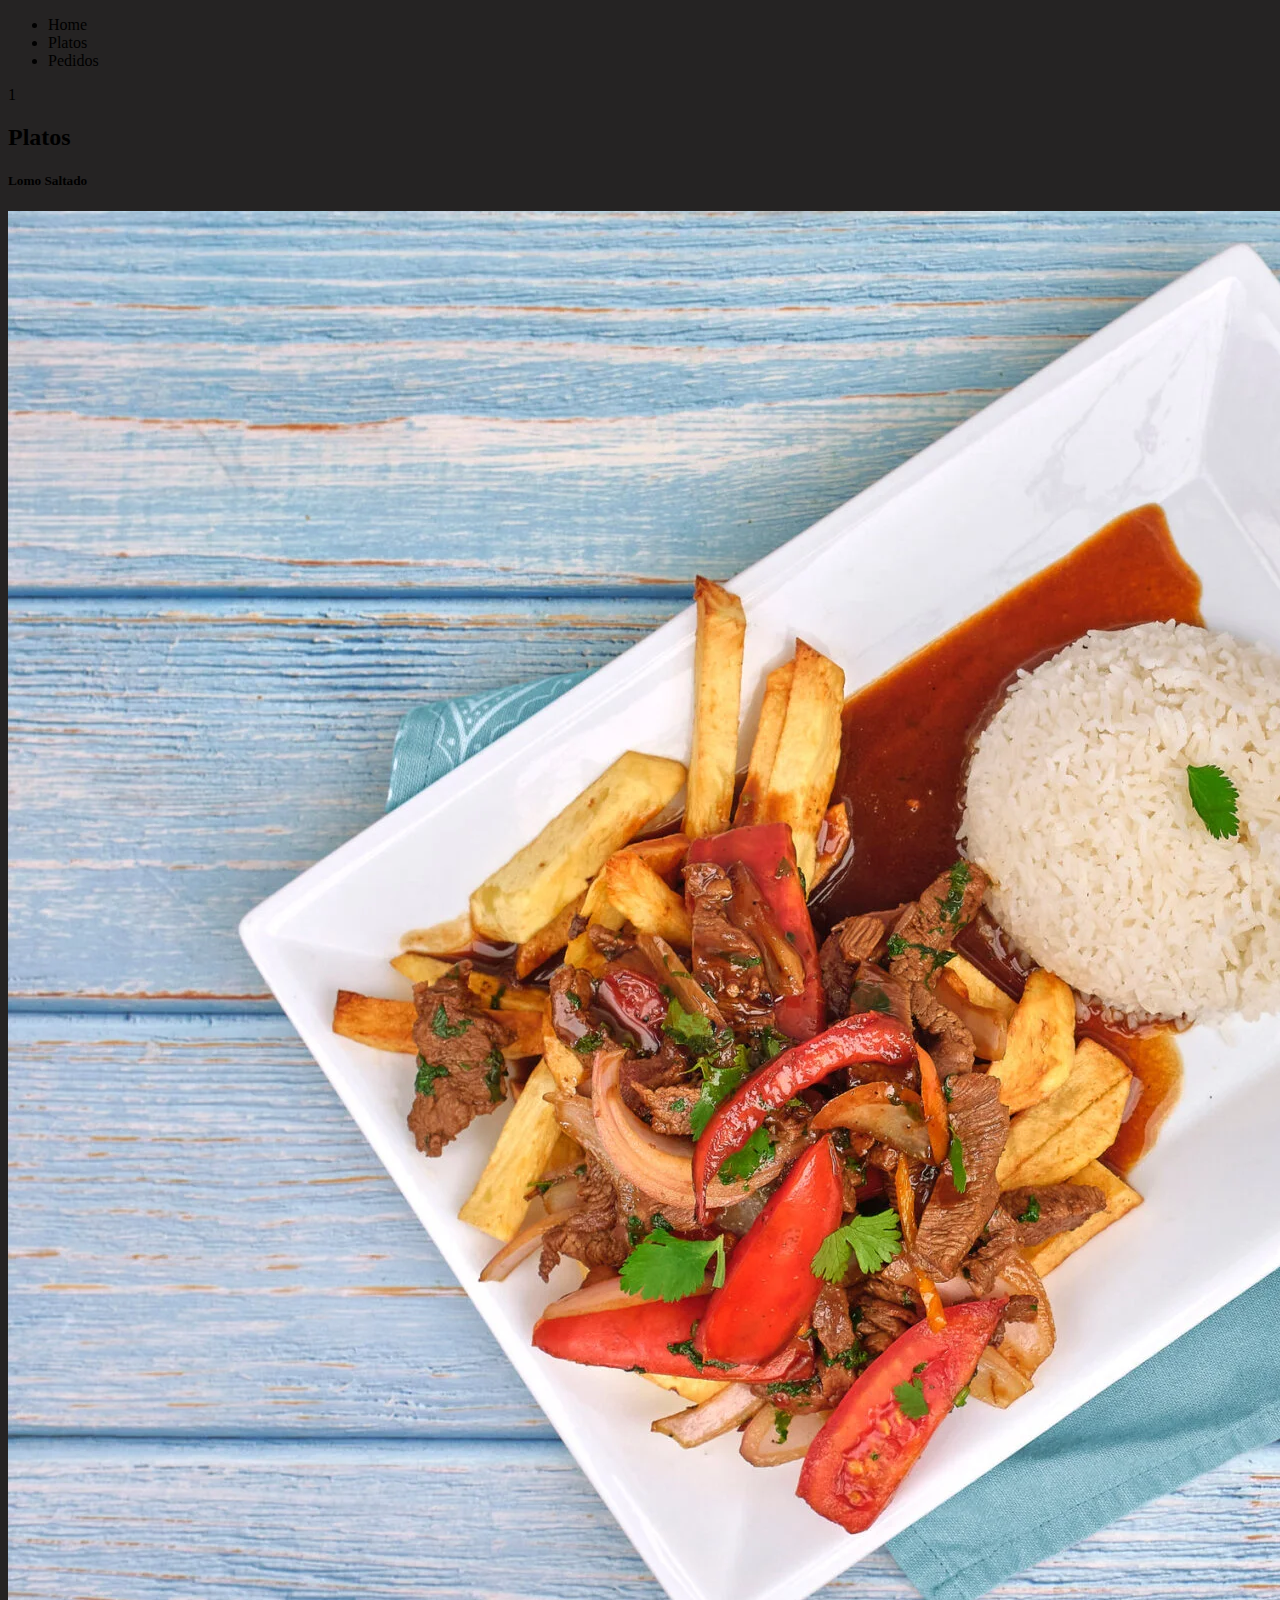
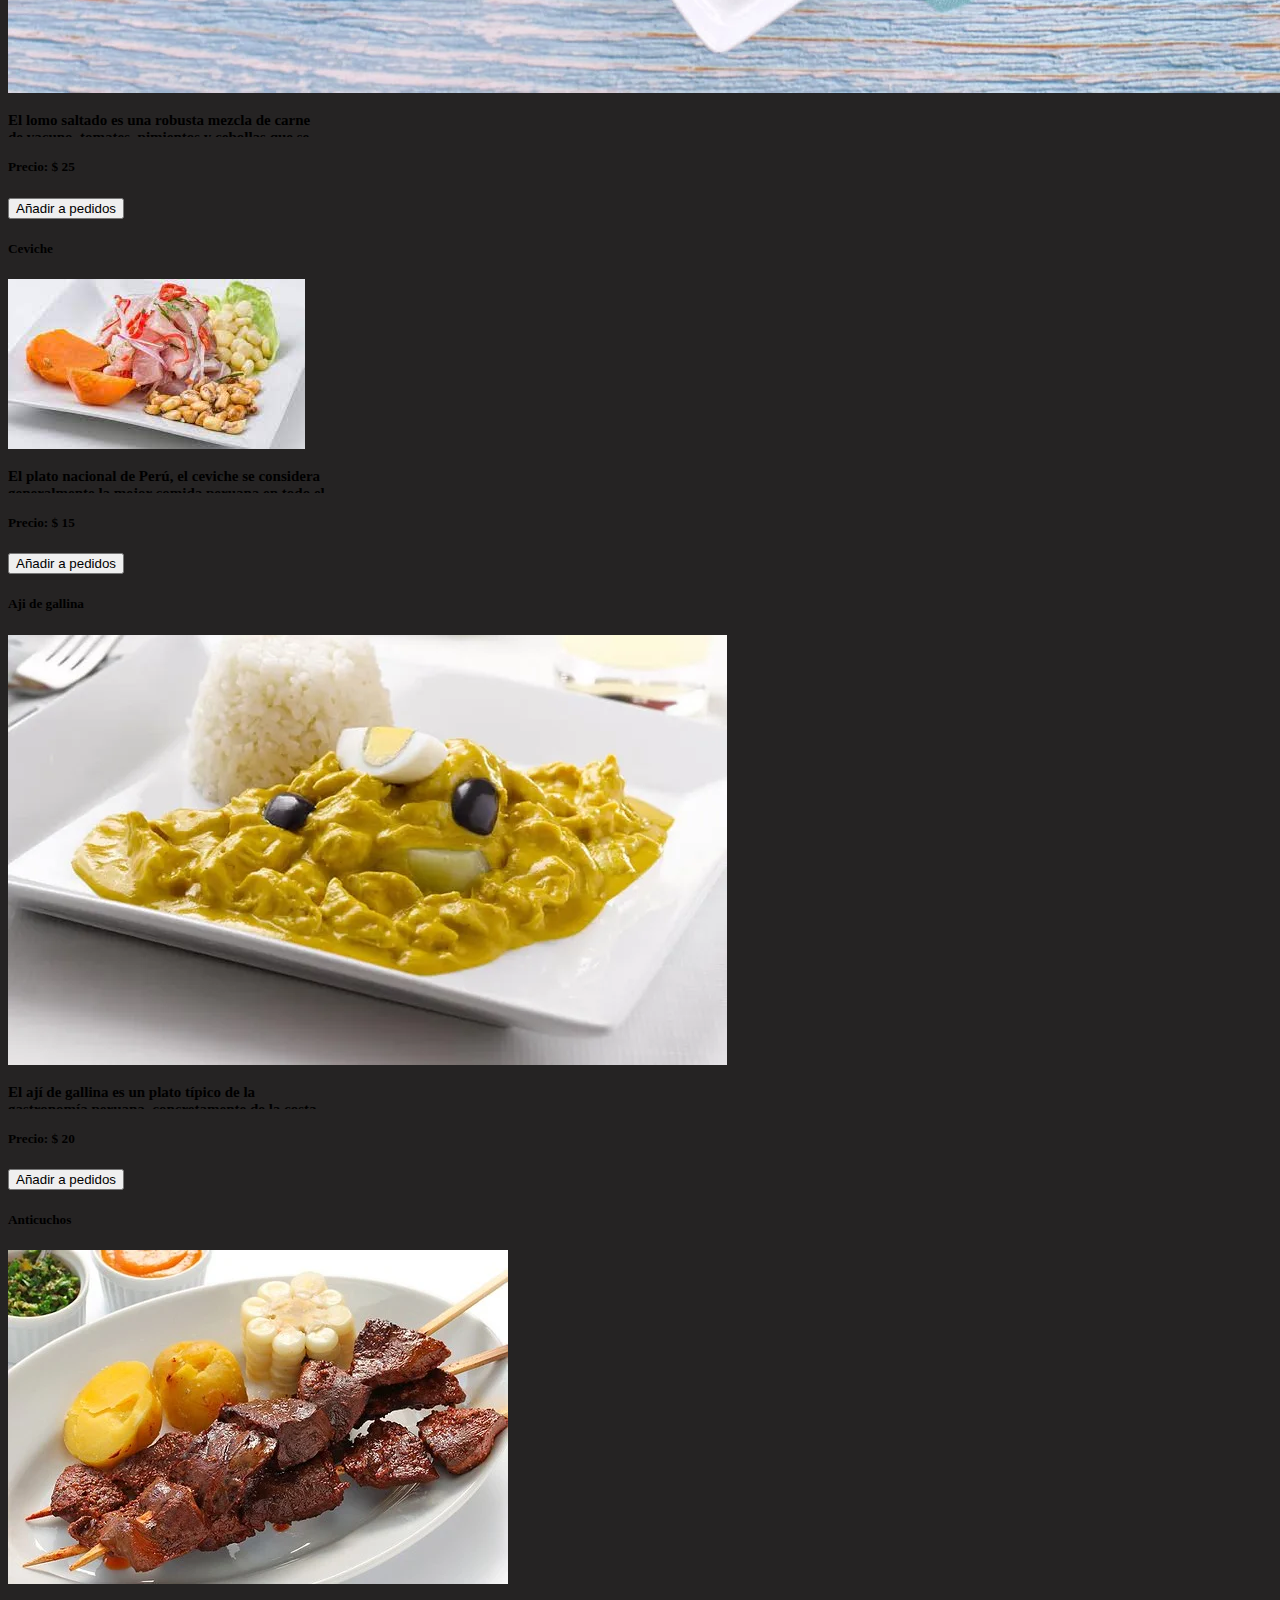
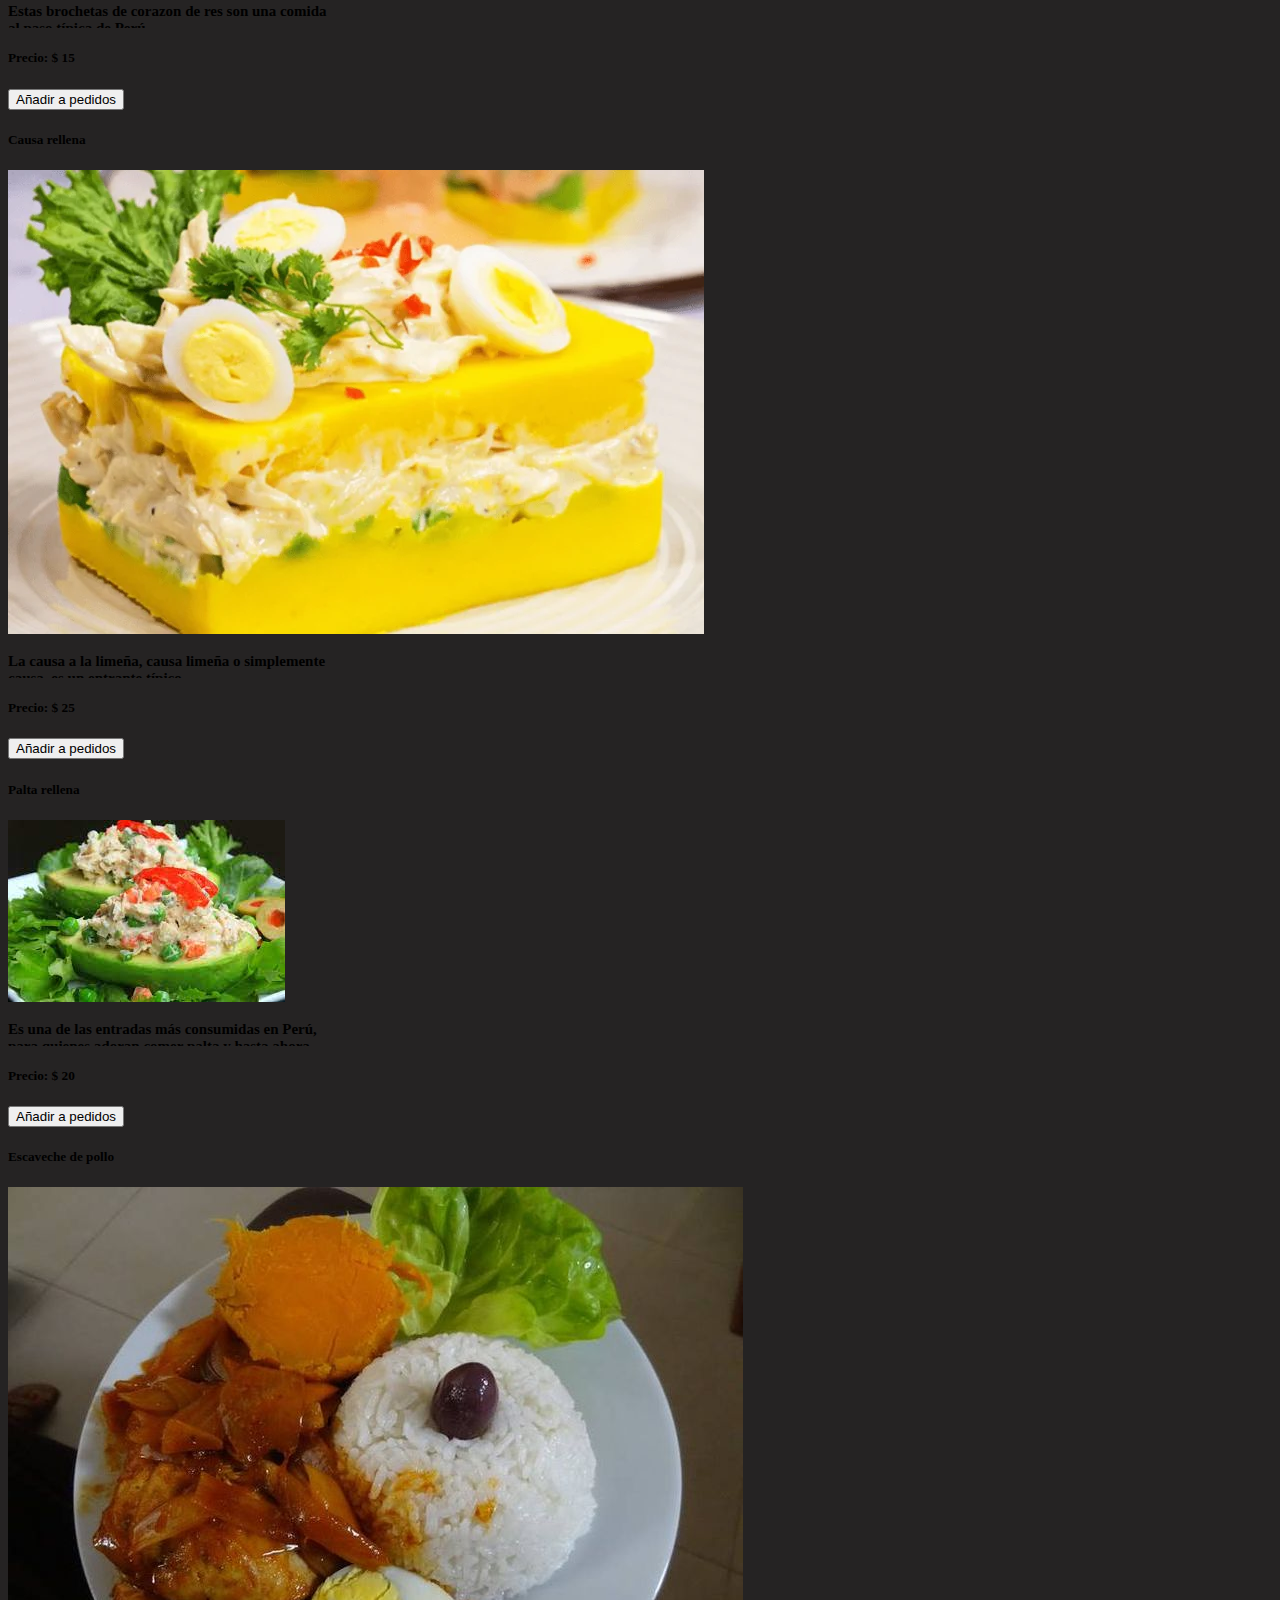
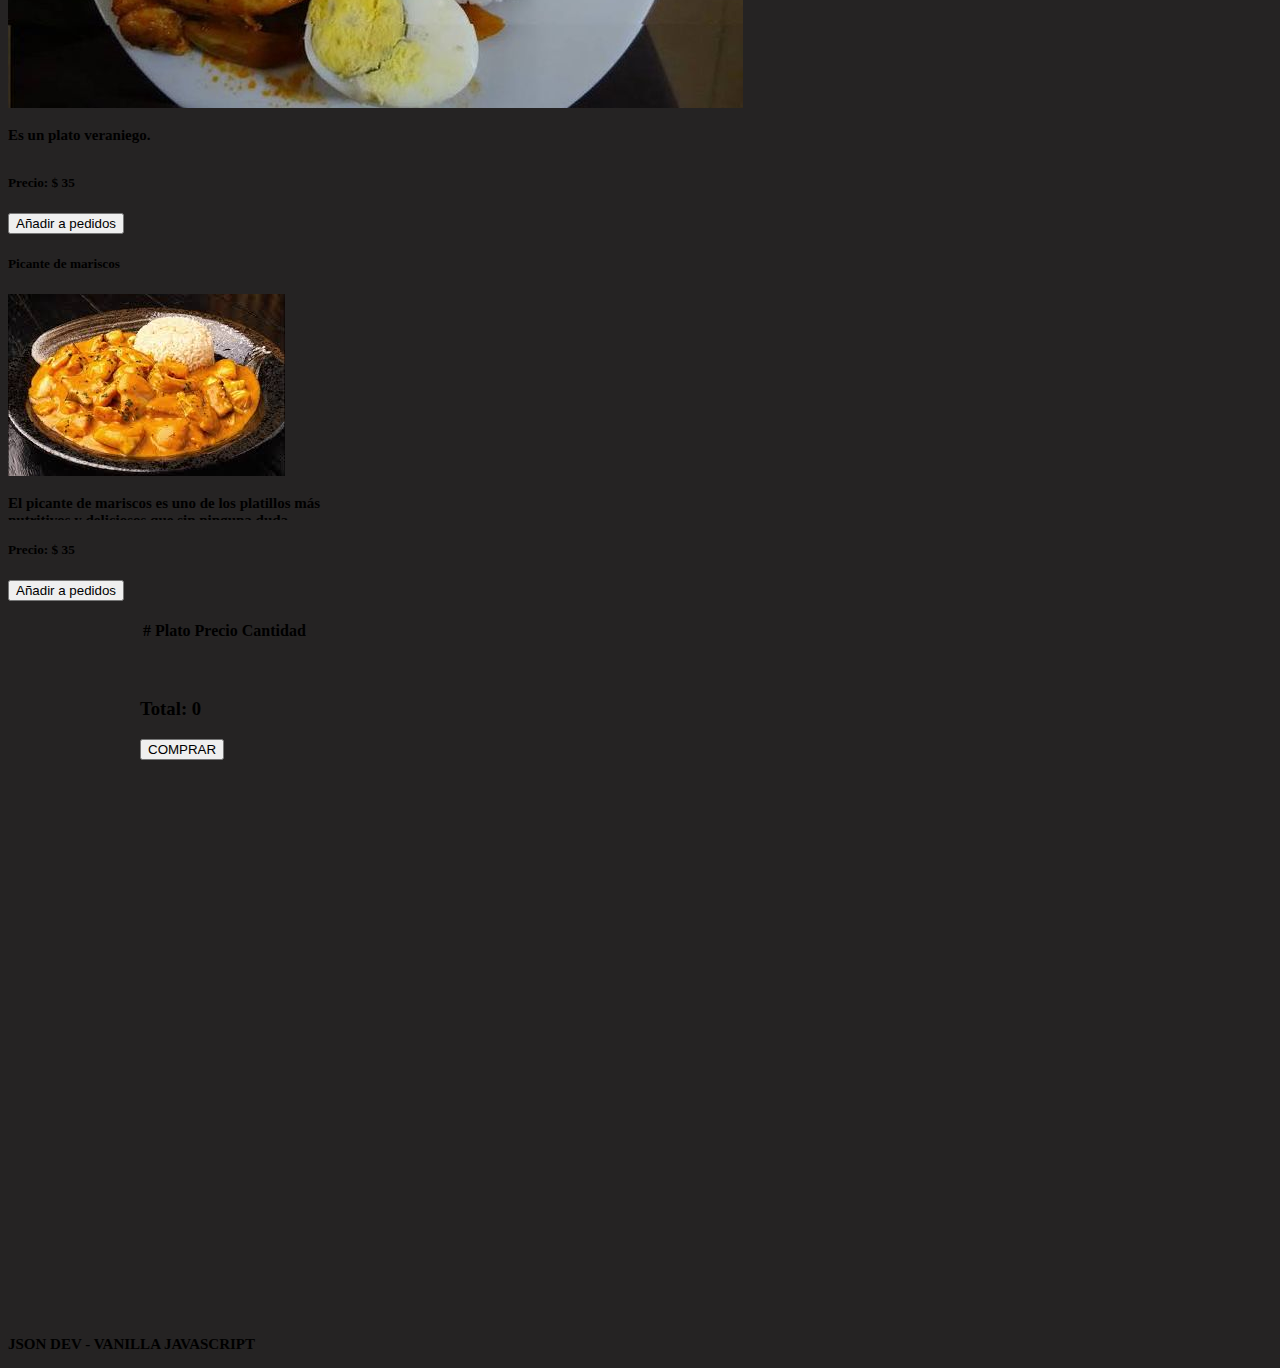
==== root/index.html @ e6070601 "Fixing" ====
<!DOCTYPE html>
<html lang="en">

<head>
    <meta charset="UTF-8" />
    <meta http-equiv="X-UA-Compatible" content="IE=edge" />
    <meta name="viewport" content="width=device-width, initial-scale=1.0" />
    <meta name="theme-color" content="#bla" />
    <title>Restaurant</title>

    <!-- CSS only -->
    <link href="https://cdn.jsdelivr.net/npm/bootstrap@5.0.0-beta2/dist/css/bootstrap.min.css" rel="stylesheet"
        integrity="sha384-BmbxuPwQa2lc/FVzBcNJ7UAyJxM6wuqIj61tLrc4wSX0szH/Ev+nYRRuWlolflfl" crossorigin="anonymous" />

    <link rel="stylesheet" href="css/styles.css" />
</head>

<body>
    <header class="container-fluid bg-dark position-sticky top-0">
        <ul class="nav nav-pills mb-t-py-3 container" id="pills-tab" role="tablist">
            <li class="nav-item text-primary" role="presentation">
                <a class="nav-link" id="pills-home-tab" data-bs-toggle="pill" data-bs-target="#pills-home" type="button"
                    role="tab" aria-controls="pills-home" aria-selected="true">Home</a>
            </li>
            <li class="nav-item" role="presentation">
                <a class="nav-link active" id="pills-profile-tab" data-bs-toggle="pill" data-bs-target="#pills-profile"
                    type="button" role="tab" aria-controls="pills-profile" aria-selected="false">Platos</a>
            </li>
            <li class="nav-item" role="presentation">
                <a class="nav-link" id="pills-contact-tab" data-bs-toggle="pill" data-bs-target="#pills-contact"
                    type="button" role="tab" aria-controls="pills-contact" aria-selected="false">Pedidos</a>
            </li>
        </ul>
    </header>

    <div class="alert container position-sticky top-0 alert-primary hide" role="alert">
        Producto Añadido al carrito!
    </div>
    <div class="alert container position-sticky top-0 alert-danger remove" role="alert">
        Producto removido!
    </div>

    <div class="tab-content" id="pills-tabContent">
        <div class="tab-pane fade" id="pills-home" role="tabpanel" aria-labelledby="pills-home-tab">
            1
        </div>
        <div class="tab-pane fade show active container" id="pills-profile" role="tabpanel"
            aria-labelledby="pills-profile-tab">
            <h2 class="h4 m-4 text-primary">Platos</h2>

            <div class="row row-cols-sm-1 row-cols-md-2 row-cols-lg-3 row-cols-xl-4">
                <div class="col d-flex justify-content-center mb-4">
                    <div class="card shadow mb-1 bg-dark rounded" style="width: 20rem">
                        <h5 class="card-title pt-2 text-center text-primary">
                            Lomo Saltado
                        </h5>
                        <img src="./img/platillo1.jpg" class="card-img-top" alt="..." />
                        <div class="card-body">
                            <p class="card-text text-white-50 description">
                                El lomo saltado es una robusta mezcla de carne de vacuno, tomates, pimientos y cebollas que se cocina en una sartén con una mezcla de salsa de soja. La mayoría de las variantes se sirven sobre patatas fritas (o incluso se añaden al salteado) y se acompañan de arroz blanco. 
                            </p>
                            <h5 class="text-primary">
                                Precio: <span class="precio">$ 25</span>
                            </h5>
                            <div class="d-grid gap-2">
                                <button class="btn btn-primary button">
                                    Añadir a pedidos
                                </button>
                            </div>
                        </div>
                    </div>
                </div>
                <div class="col d-flex justify-content-center mb-4">
                    <div class="card shadow mb-1 bg-dark rounded" style="width: 20rem">
                        <h5 class="card-title pt-2 text-center text-primary">
                            Ceviche
                        </h5>
                        <img src="./img/platillo2.jpg" class="card-img-top" alt="..." />
                        <div class="card-body">
                            <p class="card-text text-white-50 description">
                                El plato nacional de Perú, el ceviche se considera generalmente la mejor comida peruana en todo el mundo.
                            </p>
                            <h5 class="text-primary">
                                Precio: <span class="precio">$ 15</span>
                            </h5>
                            <div class="d-grid gap-2">
                                <button class="btn btn-primary button">
                                    Añadir a pedidos
                                </button>
                            </div>
                        </div>
                    </div>
                </div>
                <div class="col d-flex justify-content-center mb-4">
                    <div class="card shadow mb-1 bg-dark rounded" style="width: 20rem">
                        <h5 class="card-title pt-2 text-center text-primary">
                            Aji de gallina
                        </h5>
                        <img src="./img/platillo3.jpg" class="card-img-top" alt="..." />
                        <div class="card-body">
                            <p class="card-text text-white-50 description">
                                El ají de gallina es un plato típico de la gastronomía peruana, concretamente de la costa.
                            </p>
                            <h5 class="text-primary">
                                Precio: <span class="precio">$ 20</span>
                            </h5>
                            <div class="d-grid gap-2">
                                <button class="btn btn-primary button">
                                    Añadir a pedidos
                                </button>
                            </div>
                        </div>
                    </div>
                </div>
                <div class="col d-flex justify-content-center mb-4">
                    <div class="card shadow mb-1 bg-dark rounded" style="width: 20rem">
                        <h5 class="card-title pt-2 text-center text-primary">
                            Anticuchos
                        </h5>
                        <img src="./img/platillo4.jpg" class="card-img-top" alt="..." />
                        <div class="card-body">
                            <p class="card-text text-white-50 description">
                                Estas brochetas de corazon de res son una comida al paso típica de Perú. 
                            </p>
                            <h5 class="text-primary">
                                Precio: <span class="precio">$ 15</span>
                            </h5>
                            <div class="d-grid gap-2">
                                <button class="btn btn-primary button">
                                    Añadir a pedidos
                                </button>
                            </div>
                        </div>
                    </div>
                </div>
                <div class="col d-flex justify-content-center mb-4">
                    <div class="card shadow mb-1 bg-dark rounded" style="width: 20rem">
                        <h5 class="card-title pt-2 text-center text-primary">
                            Causa rellena
                        </h5>
                        <img src="./img/platillo5.jpg" class="card-img-top" alt="..." />
                        <div class="card-body">
                            <p class="card-text text-white-50 description">
                                La causa a la limeña, causa limeña o simplemente causa, es un entrante típico.
                            </p>
                            <h5 class="text-primary">
                                Precio: <span class="precio">$ 25</span>
                            </h5>
                            <div class="d-grid gap-2">
                                <button class="btn btn-primary button">
                                    Añadir a pedidos
                                </button>
                            </div>
                        </div>
                    </div>
                </div>
                <div class="col d-flex justify-content-center mb-4">
                    <div class="card shadow mb-1 bg-dark rounded" style="width: 20rem">
                        <h5 class="card-title pt-2 text-center text-primary">
                            Palta rellena
                        </h5>
                        <img src="./img/platillo6.jpg" class="card-img-top" alt="..." />
                        <div class="card-body">
                            <p class="card-text text-white-50 description">
                                Es una de las entradas más consumidas en Perú, para quienes adoran comer palta y hasta ahora solo la han probado en crema  o en ensaladas.
                            </p>
                            <h5 class="text-primary">
                                Precio: <span class="precio">$ 20</span>
                            </h5>
                            <div class="d-grid gap-2">
                                <button class="btn btn-primary button">
                                    Añadir a pedidos
                                </button>
                            </div>
                        </div>
                    </div>
                </div>
                <div class="col d-flex justify-content-center mb-4">
                    <div class="card shadow mb-1 bg-dark rounded" style="width: 20rem">
                        <h5 class="card-title pt-2 text-center text-primary">
                            Escaveche de pollo
                        </h5>
                        <img src="./img/platillo7.jpg" class="card-img-top" alt="..." />
                        <div class="card-body">
                            <p class="card-text text-white-50 description">
                                Es un plato veraniego.
                            </p>
                            <h5 class="text-primary">
                                Precio: <span class="precio">$ 35</span>
                            </h5>
                            <div class="d-grid gap-2">
                                <button class="btn btn-primary button">
                                    Añadir a pedidos
                                </button>
                            </div>
                        </div>
                    </div>
                </div>
                <div class="col d-flex justify-content-center mb-4">
                    <div class="card shadow mb-1 bg-dark rounded" style="width: 20rem">
                        <h5 class="card-title pt-2 text-center text-primary">
                            Picante de mariscos
                        </h5>
                        <img src="./img/platillo8.jpg" class="card-img-top" alt="..." />
                        <div class="card-body">
                            <p class="card-text text-white-50 description">
                                El picante de mariscos es uno de los platillos más nutritivos y deliciosos que sin ninguna duda alguna.
                            </p>
                            <h5 class="text-primary">
                                Precio: <span class="precio">$ 35</span>
                            </h5>
                            <div class="d-grid gap-2">
                                <button class="btn btn-primary button">
                                    Añadir a pedidos
                                </button>
                            </div>
                        </div>
                    </div>
                </div>
            </div>
        </div>
        <div class="tab-pane fade carrito" id="pills-contact" role="tabpanel" aria-labelledby="pills-contact-tab">
            <br />
            <table class="table table-dark table-hover">
                <thead>
                    <tr class="text-primary">
                        <th scope="col">#</th>
                        <th scope="col">Plato</th>
                        <th scope="col">Precio</th>
                        <th scope="col">Cantidad</th>
                    </tr>
                </thead>
                <tbody class="tbody"></tbody>
            </table>
            <br /><br />
            <div class="row mx-4">
                <div class="col">
                    <h3 class="itemCardTotal text-white">Total: 0</h3>
                </div>
                <div class="col d-flex justify-content-end">
                    <button class="btn btn-success">COMPRAR</button>
                </div>
            </div>
        </div>
    </div>

    <footer class="bg-dark p-3 mt-5">
        <p class="text-center m-0 text-muted">JSON DEV - VANILLA JAVASCRIPT</p>
    </footer>

    <script src="https://code.jquery.com/jquery-3.5.1.js"
        integrity="sha256-QWo7LDvxbWT2tbbQ97B53yJnYU3WhH/C8ycbRAkjPDc=" crossorigin="anonymous"></script>
    <!-- JavaScript Bundle with Popper -->
    <script src="https://cdn.jsdelivr.net/npm/bootstrap@5.0.0-beta2/dist/js/bootstrap.bundle.min.js"
        integrity="sha384-b5kHyXgcpbZJO/tY9Ul7kGkf1S0CWuKcCD38l8YkeH8z8QjE0GmW1gYU5S9FOnJ0"
        crossorigin="anonymous"></script>
    <script src="./js/scripts.js"></script>
</body>

</html>
---- root/css/styles.css ----
body{
    background-color: #110f0fea;
}

header, .alert{
    z-index: 100;
}

.description{
    height: 25px;
    overflow: hidden;
    transition: height .3s ease-in .3s;
}

.description:hover{
    height: 80px;
}

.carrito{
    min-height: 80vh;
    max-width: 1000px;
    margin: 0 auto;
    width: 100%;
}

.table__productos{
    display: flex;
}

.table__productos > img{
    width: 9rem;
    object-fit: contain;
    border-radius: 6px;
    margin-right: 20px;
}

.table__cantidad > input{
    width: 40px;
    border: none;
    outline: 0;
    font-size: 16px;
    font-weight: 700;
    margin-right: 30px;
    margin-bottom: 20px;
}

.hide, .remove{
    display: none;
}

p{
    font-size: 15px;
    font-weight: 700;
}
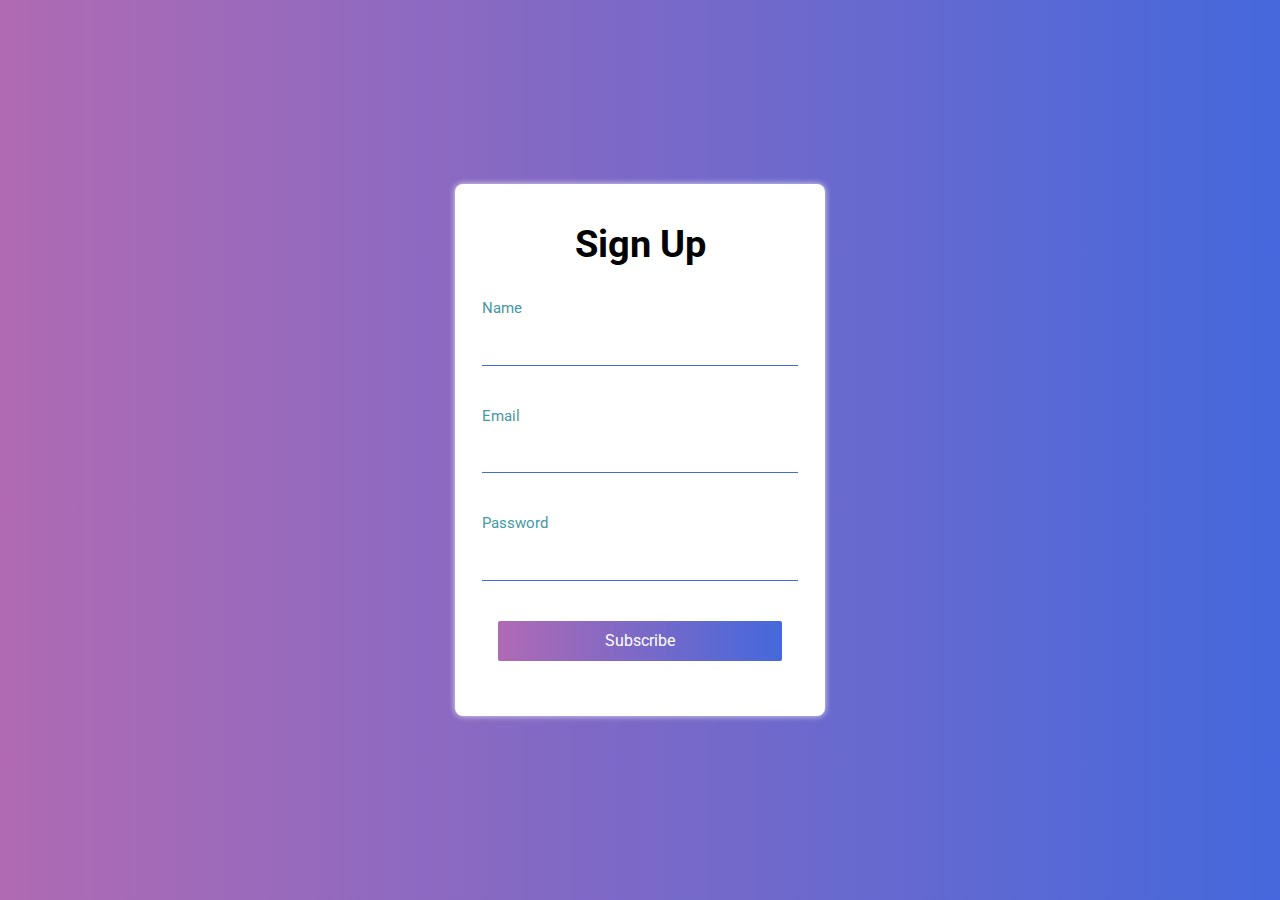
==== commit c602ac20: "SignUpPage" ====
--- a/root/index.html
+++ b/root/index.html
@@ -1,260 +1,48 @@
 <!DOCTYPE html>
 <html lang="en">
-
-<head>
+  <head>
     <meta charset="UTF-8" />
     <meta http-equiv="X-UA-Compatible" content="IE=edge" />
     <meta name="viewport" content="width=device-width, initial-scale=1.0" />
-    <meta name="theme-color" content="#bla" />
-    <title>Restaurant</title>
+    <title>Form</title>
+    <link rel="stylesheet" href="styles/styles.css"/>
+    <link href="/images/favicon.ico" rel="icon" type="image/x-icon" />
+  </head>
+  <body>
 
-    <!-- CSS only -->
-    <link href="https://cdn.jsdelivr.net/npm/bootstrap@5.0.0-beta2/dist/css/bootstrap.min.css" rel="stylesheet"
-        integrity="sha384-BmbxuPwQa2lc/FVzBcNJ7UAyJxM6wuqIj61tLrc4wSX0szH/Ev+nYRRuWlolflfl" crossorigin="anonymous" />
+    <div id="container">
+      <form action="" id="form" method="post">
+        <h1>Sign Up</h1>
+        <div class="boxes">
 
-    <link rel="stylesheet" href="css/styles.css" />
-</head>
+          <div class="group">
+            <label for="name">Name</label>
+            <input type="text" id="name" autocomplete="off"/>
+            <span class="slash"></span>
+          </div>
 
-<body>
-    <header class="container-fluid bg-dark position-sticky top-0">
-        <ul class="nav nav-pills mb-t-py-3 container" id="pills-tab" role="tablist">
-            <li class="nav-item text-primary" role="presentation">
-                <a class="nav-link" id="pills-home-tab" data-bs-toggle="pill" data-bs-target="#pills-home" type="button"
-                    role="tab" aria-controls="pills-home" aria-selected="true">Home</a>
-            </li>
-            <li class="nav-item" role="presentation">
-                <a class="nav-link active" id="pills-profile-tab" data-bs-toggle="pill" data-bs-target="#pills-profile"
-                    type="button" role="tab" aria-controls="pills-profile" aria-selected="false">Platos</a>
-            </li>
-            <li class="nav-item" role="presentation">
-                <a class="nav-link" id="pills-contact-tab" data-bs-toggle="pill" data-bs-target="#pills-contact"
-                    type="button" role="tab" aria-controls="pills-contact" aria-selected="false">Pedidos</a>
-            </li>
-        </ul>
-    </header>
+          <div class="group">
+            <label for="email">Email</label>
+            <input type="email" id="email" autocomplete="off" />
+            <span class="slash"></span>
+          </div>
 
-    <div class="alert container position-sticky top-0 alert-primary hide" role="alert">
-        Producto Añadido al carrito!
-    </div>
-    <div class="alert container position-sticky top-0 alert-danger remove" role="alert">
-        Producto removido!
+          <div class="group">
+            <label for="password">Password</label>
+            <input type="password" id="password" autocomplete="off" />
+            <span class="slash"></span>
+          </div>
+        </div>
+        <button type="submit">Subscribe</button>
+
+        <div id="warning">
+        </div>
+
+      </form>
+
     </div>
 
-    <div class="tab-content" id="pills-tabContent">
-        <div class="tab-pane fade" id="pills-home" role="tabpanel" aria-labelledby="pills-home-tab">
-            1
-        </div>
-        <div class="tab-pane fade show active container" id="pills-profile" role="tabpanel"
-            aria-labelledby="pills-profile-tab">
-            <h2 class="h4 m-4 text-primary">Platos</h2>
+    <script src="scripts/script.js" defer></script>
 
-            <div class="row row-cols-sm-1 row-cols-md-2 row-cols-lg-3 row-cols-xl-4">
-                <div class="col d-flex justify-content-center mb-4">
-                    <div class="card shadow mb-1 bg-dark rounded" style="width: 20rem">
-                        <h5 class="card-title pt-2 text-center text-primary">
-                            Lomo Saltado
-                        </h5>
-                        <img src="./img/platillo1.jpg" class="card-img-top" alt="..." />
-                        <div class="card-body">
-                            <p class="card-text text-white-50 description">
-                                El lomo saltado es una robusta mezcla de carne de vacuno, tomates, pimientos y cebollas que se cocina en una sartén con una mezcla de salsa de soja. La mayoría de las variantes se sirven sobre patatas fritas (o incluso se añaden al salteado) y se acompañan de arroz blanco. 
-                            </p>
-                            <h5 class="text-primary">
-                                Precio: <span class="precio">$ 25</span>
-                            </h5>
-                            <div class="d-grid gap-2">
-                                <button class="btn btn-primary button">
-                                    Añadir a pedidos
-                                </button>
-                            </div>
-                        </div>
-                    </div>
-                </div>
-                <div class="col d-flex justify-content-center mb-4">
-                    <div class="card shadow mb-1 bg-dark rounded" style="width: 20rem">
-                        <h5 class="card-title pt-2 text-center text-primary">
-                            Ceviche
-                        </h5>
-                        <img src="./img/platillo2.jpg" class="card-img-top" alt="..." />
-                        <div class="card-body">
-                            <p class="card-text text-white-50 description">
-                                El plato nacional de Perú, el ceviche se considera generalmente la mejor comida peruana en todo el mundo.
-                            </p>
-                            <h5 class="text-primary">
-                                Precio: <span class="precio">$ 15</span>
-                            </h5>
-                            <div class="d-grid gap-2">
-                                <button class="btn btn-primary button">
-                                    Añadir a pedidos
-                                </button>
-                            </div>
-                        </div>
-                    </div>
-                </div>
-                <div class="col d-flex justify-content-center mb-4">
-                    <div class="card shadow mb-1 bg-dark rounded" style="width: 20rem">
-                        <h5 class="card-title pt-2 text-center text-primary">
-                            Aji de gallina
-                        </h5>
-                        <img src="./img/platillo3.jpg" class="card-img-top" alt="..." />
-                        <div class="card-body">
-                            <p class="card-text text-white-50 description">
-                                El ají de gallina es un plato típico de la gastronomía peruana, concretamente de la costa.
-                            </p>
-                            <h5 class="text-primary">
-                                Precio: <span class="precio">$ 20</span>
-                            </h5>
-                            <div class="d-grid gap-2">
-                                <button class="btn btn-primary button">
-                                    Añadir a pedidos
-                                </button>
-                            </div>
-                        </div>
-                    </div>
-                </div>
-                <div class="col d-flex justify-content-center mb-4">
-                    <div class="card shadow mb-1 bg-dark rounded" style="width: 20rem">
-                        <h5 class="card-title pt-2 text-center text-primary">
-                            Anticuchos
-                        </h5>
-                        <img src="./img/platillo4.jpg" class="card-img-top" alt="..." />
-                        <div class="card-body">
-                            <p class="card-text text-white-50 description">
-                                Estas brochetas de corazon de res son una comida al paso típica de Perú. 
-                            </p>
-                            <h5 class="text-primary">
-                                Precio: <span class="precio">$ 15</span>
-                            </h5>
-                            <div class="d-grid gap-2">
-                                <button class="btn btn-primary button">
-                                    Añadir a pedidos
-                                </button>
-                            </div>
-                        </div>
-                    </div>
-                </div>
-                <div class="col d-flex justify-content-center mb-4">
-                    <div class="card shadow mb-1 bg-dark rounded" style="width: 20rem">
-                        <h5 class="card-title pt-2 text-center text-primary">
-                            Causa rellena
-                        </h5>
-                        <img src="./img/platillo5.jpg" class="card-img-top" alt="..." />
-                        <div class="card-body">
-                            <p class="card-text text-white-50 description">
-                                La causa a la limeña, causa limeña o simplemente causa, es un entrante típico.
-                            </p>
-                            <h5 class="text-primary">
-                                Precio: <span class="precio">$ 25</span>
-                            </h5>
-                            <div class="d-grid gap-2">
-                                <button class="btn btn-primary button">
-                                    Añadir a pedidos
-                                </button>
-                            </div>
-                        </div>
-                    </div>
-                </div>
-                <div class="col d-flex justify-content-center mb-4">
-                    <div class="card shadow mb-1 bg-dark rounded" style="width: 20rem">
-                        <h5 class="card-title pt-2 text-center text-primary">
-                            Palta rellena
-                        </h5>
-                        <img src="./img/platillo6.jpg" class="card-img-top" alt="..." />
-                        <div class="card-body">
-                            <p class="card-text text-white-50 description">
-                                Es una de las entradas más consumidas en Perú, para quienes adoran comer palta y hasta ahora solo la han probado en crema  o en ensaladas.
-                            </p>
-                            <h5 class="text-primary">
-                                Precio: <span class="precio">$ 20</span>
-                            </h5>
-                            <div class="d-grid gap-2">
-                                <button class="btn btn-primary button">
-                                    Añadir a pedidos
-                                </button>
-                            </div>
-                        </div>
-                    </div>
-                </div>
-                <div class="col d-flex justify-content-center mb-4">
-                    <div class="card shadow mb-1 bg-dark rounded" style="width: 20rem">
-                        <h5 class="card-title pt-2 text-center text-primary">
-                            Escaveche de pollo
-                        </h5>
-                        <img src="./img/platillo7.jpg" class="card-img-top" alt="..." />
-                        <div class="card-body">
-                            <p class="card-text text-white-50 description">
-                                Es un plato veraniego.
-                            </p>
-                            <h5 class="text-primary">
-                                Precio: <span class="precio">$ 35</span>
-                            </h5>
-                            <div class="d-grid gap-2">
-                                <button class="btn btn-primary button">
-                                    Añadir a pedidos
-                                </button>
-                            </div>
-                        </div>
-                    </div>
-                </div>
-                <div class="col d-flex justify-content-center mb-4">
-                    <div class="card shadow mb-1 bg-dark rounded" style="width: 20rem">
-                        <h5 class="card-title pt-2 text-center text-primary">
-                            Picante de mariscos
-                        </h5>
-                        <img src="./img/platillo8.jpg" class="card-img-top" alt="..." />
-                        <div class="card-body">
-                            <p class="card-text text-white-50 description">
-                                El picante de mariscos es uno de los platillos más nutritivos y deliciosos que sin ninguna duda alguna.
-                            </p>
-                            <h5 class="text-primary">
-                                Precio: <span class="precio">$ 35</span>
-                            </h5>
-                            <div class="d-grid gap-2">
-                                <button class="btn btn-primary button">
-                                    Añadir a pedidos
-                                </button>
-                            </div>
-                        </div>
-                    </div>
-                </div>
-            </div>
-        </div>
-        <div class="tab-pane fade carrito" id="pills-contact" role="tabpanel" aria-labelledby="pills-contact-tab">
-            <br />
-            <table class="table table-dark table-hover">
-                <thead>
-                    <tr class="text-primary">
-                        <th scope="col">#</th>
-                        <th scope="col">Plato</th>
-                        <th scope="col">Precio</th>
-                        <th scope="col">Cantidad</th>
-                    </tr>
-                </thead>
-                <tbody class="tbody"></tbody>
-            </table>
-            <br /><br />
-            <div class="row mx-4">
-                <div class="col">
-                    <h3 class="itemCardTotal text-white">Total: 0</h3>
-                </div>
-                <div class="col d-flex justify-content-end">
-                    <button class="btn btn-success">COMPRAR</button>
-                </div>
-            </div>
-        </div>
-    </div>
-
-    <footer class="bg-dark p-3 mt-5">
-        <p class="text-center m-0 text-muted">JSON DEV - VANILLA JAVASCRIPT</p>
-    </footer>
-
-    <script src="https://code.jquery.com/jquery-3.5.1.js"
-        integrity="sha256-QWo7LDvxbWT2tbbQ97B53yJnYU3WhH/C8ycbRAkjPDc=" crossorigin="anonymous"></script>
-    <!-- JavaScript Bundle with Popper -->
-    <script src="https://cdn.jsdelivr.net/npm/bootstrap@5.0.0-beta2/dist/js/bootstrap.bundle.min.js"
-        integrity="sha384-b5kHyXgcpbZJO/tY9Ul7kGkf1S0CWuKcCD38l8YkeH8z8QjE0GmW1gYU5S9FOnJ0"
-        crossorigin="anonymous"></script>
-    <script src="./js/scripts.js"></script>
-</body>
-
-</html>+  </body>
+</html>
--- a/root/styles/styles.css
+++ b/root/styles/styles.css
@@ -0,0 +1,111 @@
+@import url('https://fonts.googleapis.com/css2?family=Roboto:wght@100;300&display=swap');
+
+:root {
+    --white: #ffff;
+    --purple: #B06AB3;
+    --purpleblue: #4568DC;
+    --blue: #4798a3;
+    --cream: #c6c6c6;
+}
+
+* {
+    box-sizing: border-box;
+    margin: 0;
+    padding: 0;
+    font-family: 'Roboto', sans-serif;
+}
+
+body {
+    background: linear-gradient(to right, var(--purple), var(--purpleblue));
+    display: flex;
+    justify-content: center;
+    align-items: center;
+    height: 100vh;
+}
+
+#container{
+    background: var(--white);
+    padding: 38px 27px 45px;
+    border-radius: 8px;
+    max-width: 370px;
+    width: 90%;
+    box-shadow: 0 0 6px 0 rgba(255, 255, 255, 0.8);
+}
+
+.boxes {
+    width: 100%;
+    margin-bottom: 2rem;
+} 
+
+.group {
+    margin-bottom: 2.5em;
+}
+
+h1 {
+    text-align: center;
+    font-size: 38px;
+    color: var(--black);
+    margin-bottom: 2rem;
+}
+
+input {
+    border: none;
+    border-bottom: 1px solid var(--purpleblue);
+    font-size: 14px;
+    display: block;
+    width: 100%;
+    padding: 5% 1%;
+    color: var(--cream);
+}
+
+input:focus {
+    outline: none;
+    color: var(--purpleblue);
+    font-size: 14px;
+}
+
+label {
+    font-size: 15px;
+    pointer-events: none;
+    color: var(--blue);
+}
+
+.slash {
+    position: relative;
+    display: block;
+    width: 100%;
+}
+
+.slash::before{
+    content: "";
+    height: 2px;
+    width: 0%;
+    bottom: 0;
+    position: absolute;
+    background: linear-gradient(to right, var(--purple), var(--purpleblue));
+    transition: 0.3s ease width;
+    left: 0;
+}
+
+input:focus~.slash::before{
+    width: 100%;
+}
+
+button {
+    background: linear-gradient(to right, #B06AB3, #4568DC);
+    font-size: 16px;
+    color: var(--white);
+    border: none;
+    display: block;
+    width: 90%;
+    margin: 10px auto;
+    padding: 10px;
+    cursor: pointer;
+    border-radius: 2px;
+    height: 40px;
+}
+
+#warning {
+    width: 100%;
+    color: rgb(233, 19, 19);
+}